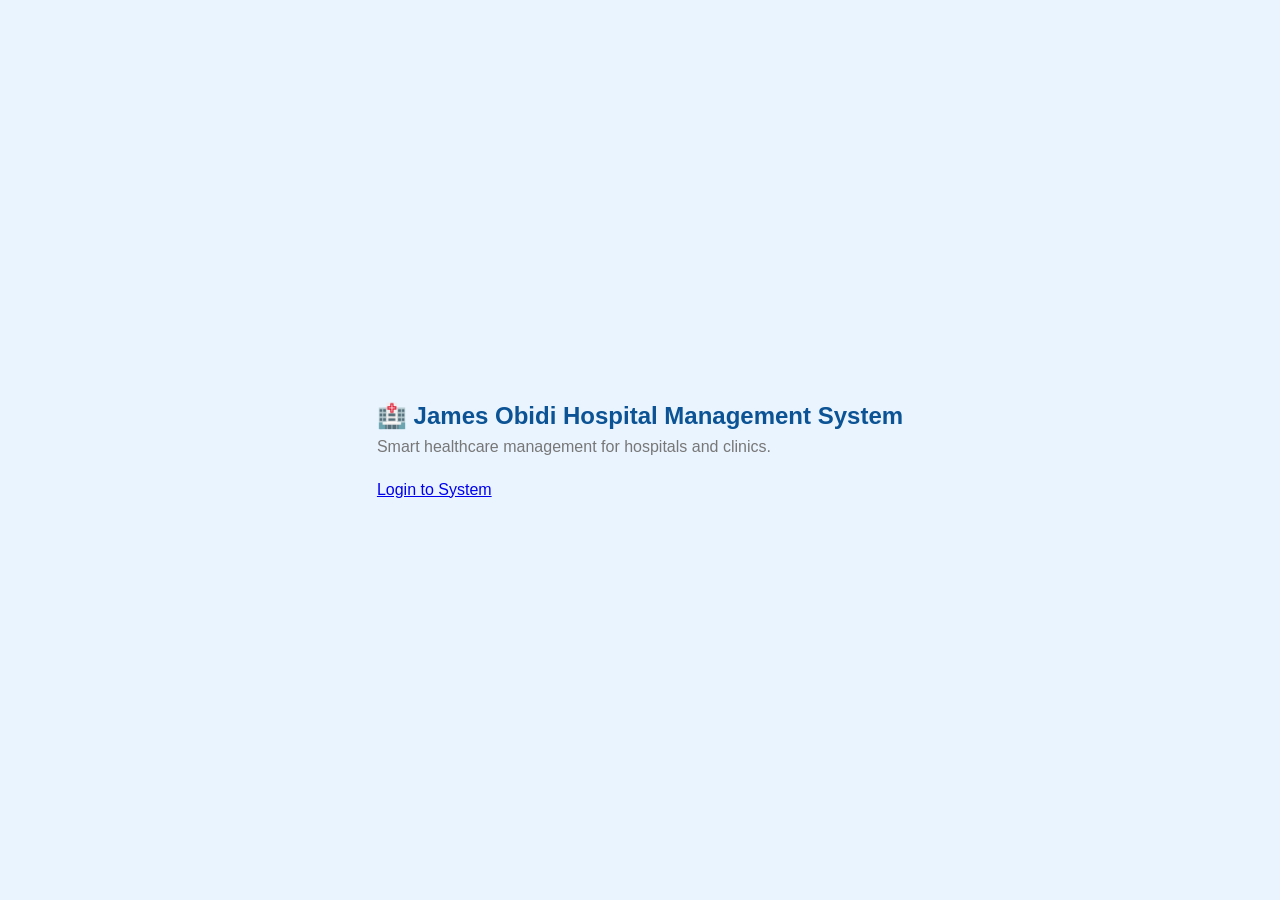
==== index.html @ 99f99bc9 "Welcome to  hospital management system" ====
<!DOCTYPE html>
<html lang="en">
<head>
  <meta charset="UTF-8">
  <meta name="viewport" content="width=device-width, initial-scale=1.0">
  <title>James Obidi Hospital Management System</title>
  <link rel="stylesheet" href="/static/css/style.css">
</head>
<body>

<div class="hero">
  <h1>🏥 James Obidi Hospital Management System</h1>
  <p>Smart healthcare management for hospitals and clinics.</p>

  <a href="/login" class="btn">Login to System</a>
</div>

</body>
</html>
---- static/css/style.css ----
*{
margin:0;
padding:0;
box-sizing:border-box;
font-family:Arial, Helvetica, sans-serif;
}

body{
background:#eaf4ff;
display:flex;
justify-content:center;
align-items:center;
height:100vh;
}

.login-container{
background:white;
padding:40px;
width:360px;
border-radius:15px;
box-shadow:0 10px 30px rgba(0,0,0,.15);
text-align:center;
}

.logo{
font-size:55px;
margin-bottom:15px;
}

h1{
font-size:24px;
color:#0b5394;
margin-bottom:8px;
}

p{
color:#777;
margin-bottom:25px;
}

input,select{
width:100%;
padding:12px;
margin-bottom:15px;
border:1px solid #ccc;
border-radius:8px;
font-size:15px;
}

button{
width:100%;
padding:12px;
background:#0b5394;
color:white;
border:none;
border-radius:8px;
font-size:16px;
cursor:pointer;
}

button:hover{
background:#083b6f;
}
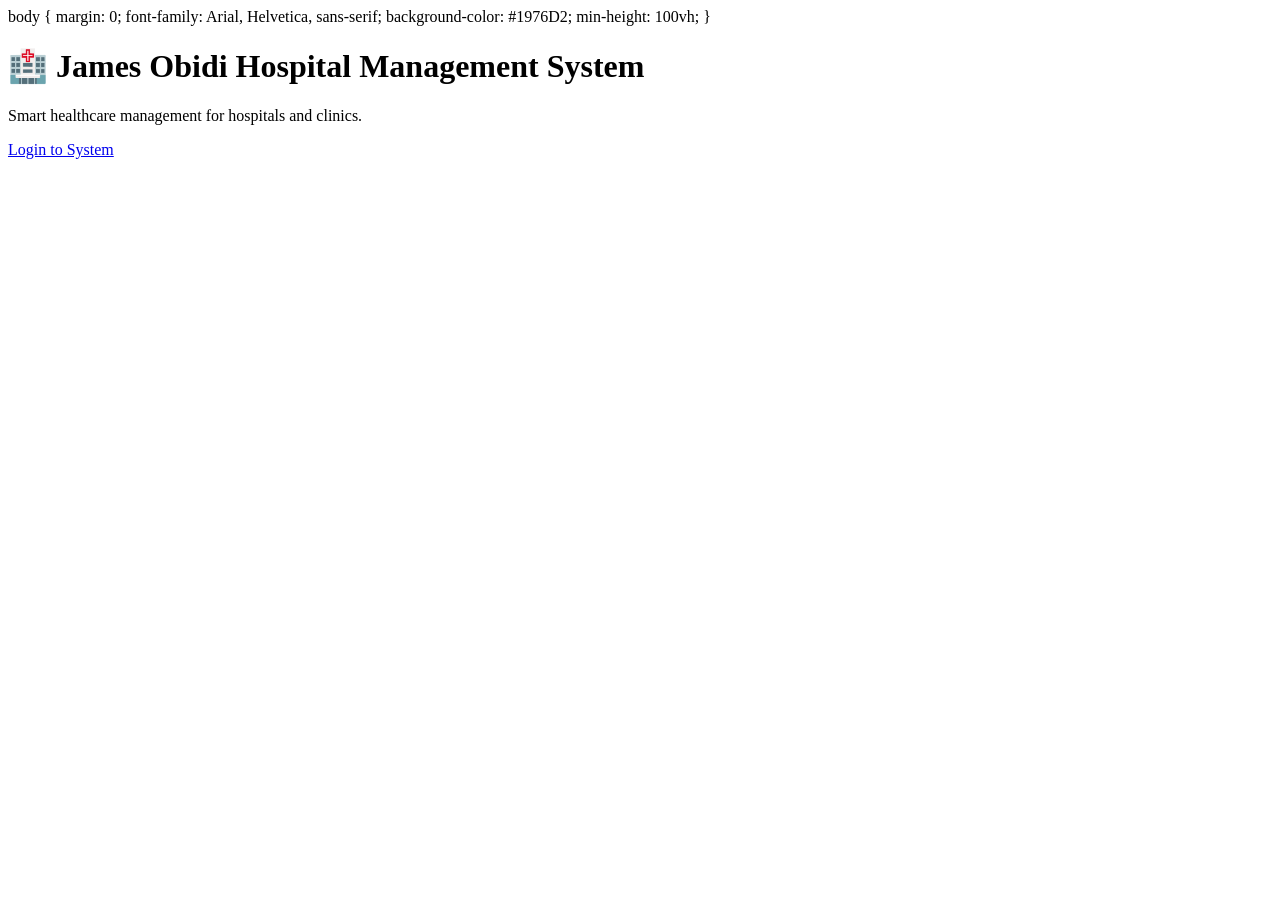
==== commit c5d6bd0d: "Add CSS styles for body in index.html" ====
--- a/index.html
+++ b/index.html
@@ -7,7 +7,12 @@
   <link rel="stylesheet" href="/static/css/style.css">
 </head>
 <body>
-
+body {
+    margin: 0;
+    font-family: Arial, Helvetica, sans-serif;
+    background-color: #1976D2;
+    min-height: 100vh;
+}
 <div class="hero">
   <h1>🏥 James Obidi Hospital Management System</h1>
   <p>Smart healthcare management for hospitals and clinics.</p>
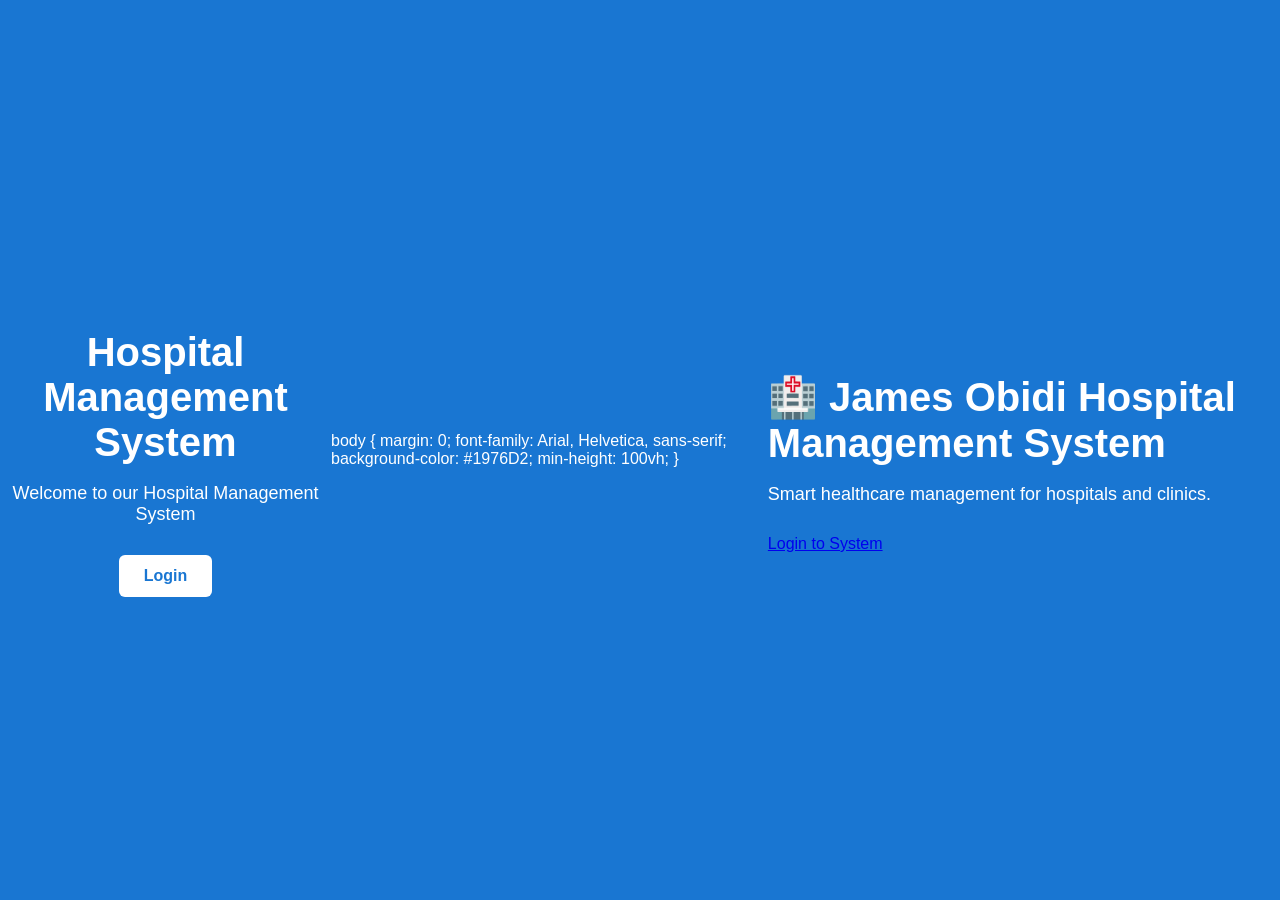
==== commit bd970aa3: "Revise index.html for Hospital Management System Updated the HTML structure and added a stylesheet l" ====
--- a/index.html
+++ b/index.html
@@ -1,4 +1,68 @@
 <!DOCTYPE html>
+
+<!DOCTYPE html>
+<html lang="en">
+<head>
+    <meta charset="UTF-8">
+    <meta name="viewport" content="width=device-width, initial-scale=1.0">
+    <title>Hospital Management System</title>
+
+    <style>
+        body {
+            margin: 0;
+            font-family: Arial, Helvetica, sans-serif;
+            background-color: #1976D2;
+            min-height: 100vh;
+            display: flex;
+            justify-content: center;
+            align-items: center;
+            color: white;
+        }
+
+        .container {
+            text-align: center;
+        }
+
+        h1 {
+            font-size: 40px;
+            margin-bottom: 15px;
+        }
+
+        p {
+            font-size: 18px;
+            margin-bottom: 30px;
+        }
+
+        .button {
+            display: inline-block;
+            background-color: white;
+            color: #1976D2;
+            padding: 12px 25px;
+            text-decoration: none;
+            border-radius: 6px;
+            font-weight: bold;
+        }
+
+        .button:hover {
+            background-color: #f0f0f0;
+        }
+    </style>
+</head>
+
+<body>
+
+    <div class="container">
+        <h1>Hospital Management System</h1>
+
+        <p>Welcome to our Hospital Management System</p>
+
+        <a href="{{ url_for('login') }}" class="button">
+            Login
+        </a>
+    </div>
+
+</body>
+</html>
 <html lang="en">
 <head>
   <meta charset="UTF-8">
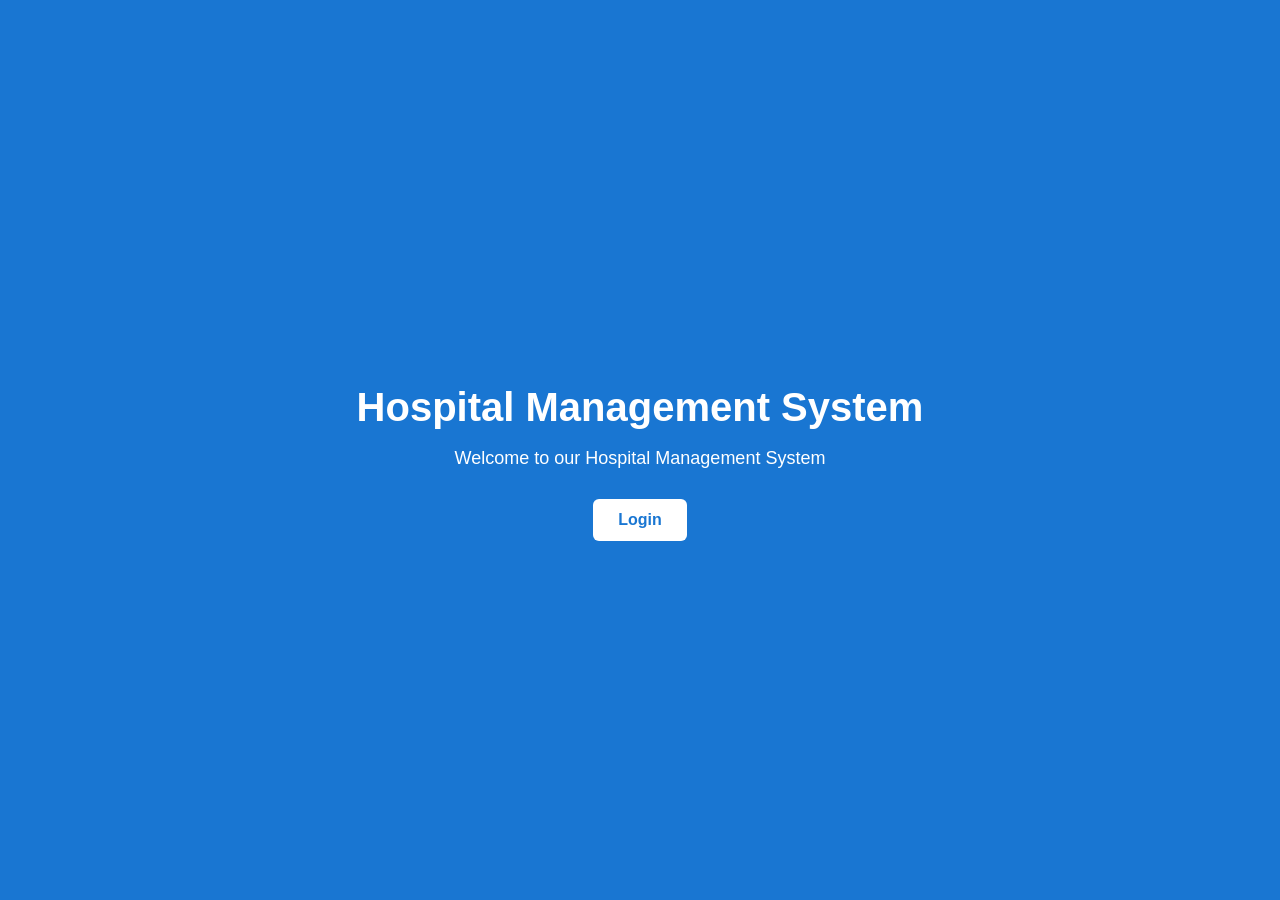
==== commit 786371dd: "Remove duplicate HTML structure from index.html Removed duplicate HTML structure and cleaned up the " ====
--- a/index.html
+++ b/index.html
@@ -1,5 +1,3 @@
-<!DOCTYPE html>
-
 <!DOCTYPE html>
 <html lang="en">
 <head>
@@ -63,26 +61,3 @@
 
 </body>
 </html>
-<html lang="en">
-<head>
-  <meta charset="UTF-8">
-  <meta name="viewport" content="width=device-width, initial-scale=1.0">
-  <title>James Obidi Hospital Management System</title>
-  <link rel="stylesheet" href="/static/css/style.css">
-</head>
-<body>
-body {
-    margin: 0;
-    font-family: Arial, Helvetica, sans-serif;
-    background-color: #1976D2;
-    min-height: 100vh;
-}
-<div class="hero">
-  <h1>🏥 James Obidi Hospital Management System</h1>
-  <p>Smart healthcare management for hospitals and clinics.</p>
-
-  <a href="/login" class="btn">Login to System</a>
-</div>
-
-</body>
-</html>
